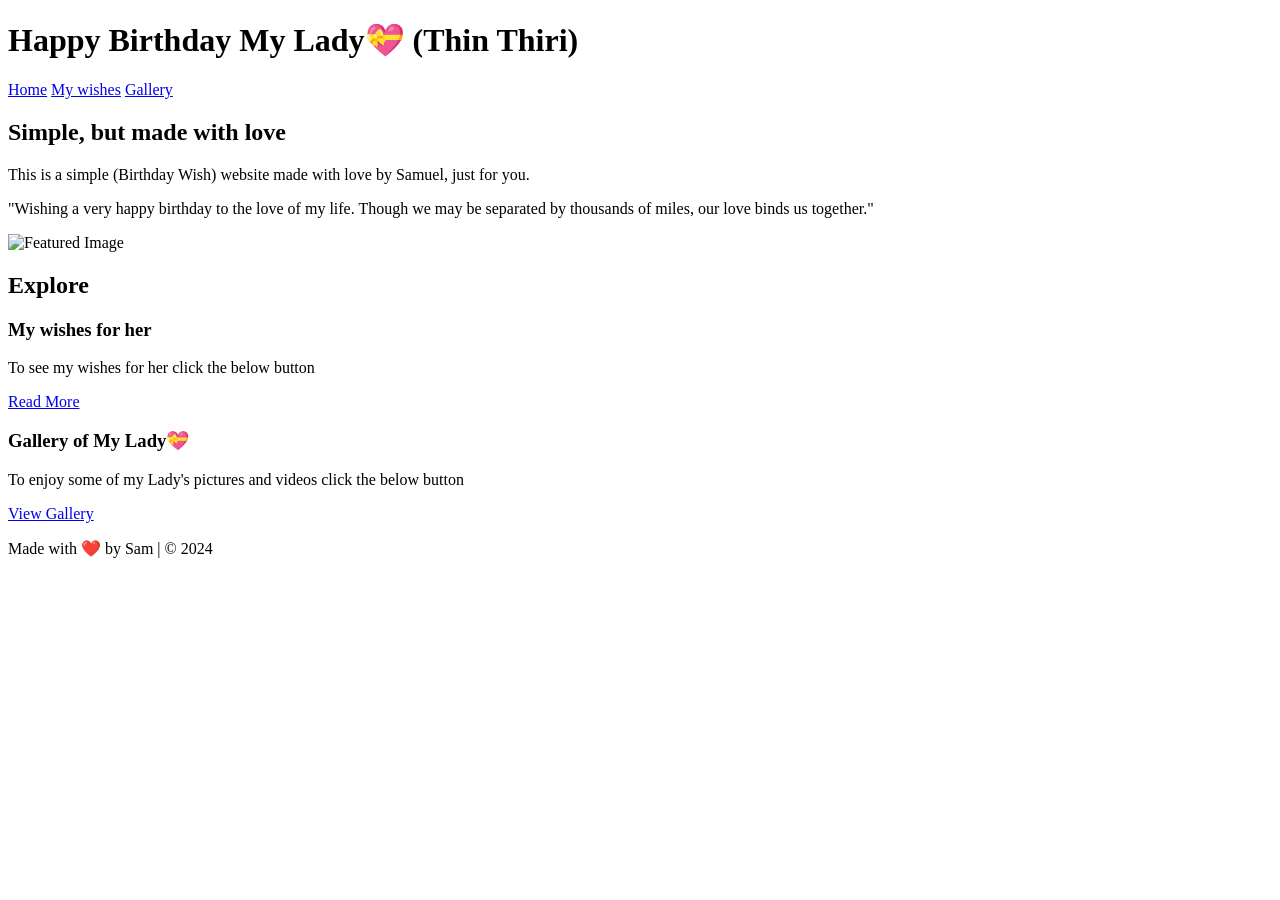
==== index.html @ 899f15d2 "Add files via upload" ====
<!DOCTYPE html>
<html lang="en">
<head>
  <meta charset="UTF-8">
  <meta name="viewport" content="width=device-width, initial-scale=1.0">
  <title>Thin Thiri's World</title>
  <link rel="stylesheet" href="styles.css">
</head>
<body>
  <header>
    <h1>Happy Birthday My Lady💝 (Thin Thiri)</h1>
    <nav>
      <a href="index.html">Home</a>
      <a href="about.html">My wishes</a>
      <a href="gallery.html">Gallery</a>
    </nav>
  </header>
  <main>
    <section class="intro">
      <h2>Simple, but made with love</h2>
      <p>This is a simple (Birthday Wish) website made with love by Samuel, just for you.</p>
      <p>"Wishing a very happy birthday to the love of my life. Though we may be separated by thousands of miles, our love binds us together."</p>
      <img src="assets/images/pic61.jpg" alt="Featured Image">
    </section>
    <section class="features">
      <h2>Explore</h2>
      <div class="cards">
        <div class="card">
          <h3>My wishes for her</h3>
          <p>To see my wishes for her click the below button</p>
          <a href="about.html">Read More</a>
        </div>
        <div class="card">
          <h3>Gallery of My Lady💝</h3>
          <p>To enjoy some of my Lady's pictures and videos click the below button</p>
          <a href="gallery.html">View Gallery</a>
        </div>
      </div>
    </section>
  </main>
  <footer>
    <p>Made with ❤️ by Sam | © 2024</p>
  </footer>
</body>
</html>
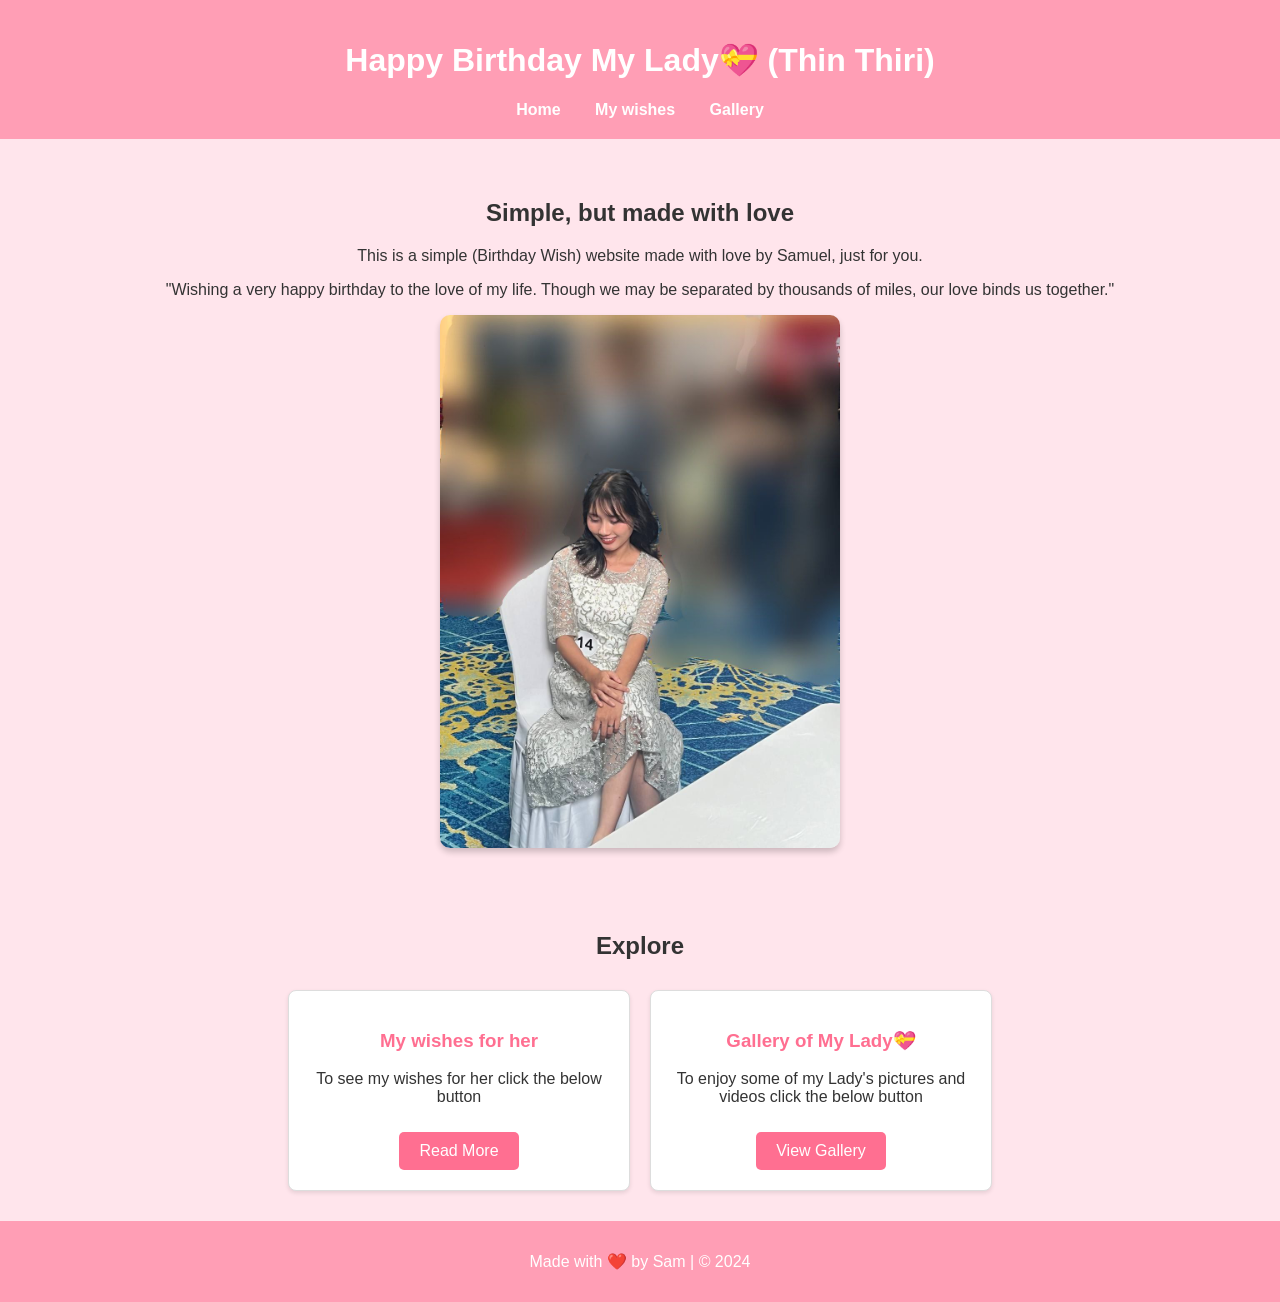
==== commit 4301f342: "Update index.html" ====
--- a/index.html
+++ b/index.html
@@ -3,7 +3,7 @@
 <head>
   <meta charset="UTF-8">
   <meta name="viewport" content="width=device-width, initial-scale=1.0">
-  <title>Thin Thiri's World</title>
+  <title>Simple Birthday wishes for  My Lady💝 </title>
   <link rel="stylesheet" href="styles.css">
 </head>
 <body>
--- a/styles.css
+++ b/styles.css
@@ -0,0 +1,165 @@
+
+/* General Styles */
+body {
+  font-family: 'Poppins', sans-serif;
+  margin: 0;
+  padding: 0;
+  background-color: #ffe5ec;
+  color: #333;
+}
+
+header {
+  text-align: center;
+  padding: 20px;
+  background-color: #ff9eb5;
+  color: white;
+}
+
+nav a {
+  margin: 0 15px;
+  text-decoration: none;
+  color: white;
+  font-weight: bold;
+}
+
+nav a:hover {
+  text-decoration: underline;
+}
+
+/* Sections */
+.intro {
+  text-align: center;
+  padding: 40px 20px;
+}
+
+.intro img {
+  width: 60%;
+  max-width: 400px;
+  border-radius: 10px;
+  box-shadow: 0 4px 6px rgba(0, 0, 0, 0.2);
+}
+
+.features {
+  padding: 20px;
+  text-align: center;
+}
+
+.features .cards {
+  display: flex;
+  flex-wrap: wrap;
+  justify-content: center;
+}
+
+.card {
+  background-color: #fff;
+  border: 1px solid #ddd;
+  border-radius: 8px;
+  margin: 10px;
+  padding: 20px;
+  width: 300px;
+  box-shadow: 0 2px 4px rgba(0, 0, 0, 0.1);
+  text-align: center;
+}
+
+.card h3 {
+  color: #ff6f91;
+}
+
+.card a {
+  display: inline-block;
+  margin-top: 10px;
+  padding: 10px 20px;
+  background-color: #ff6f91;
+  color: white;
+  text-decoration: none;
+  border-radius: 5px;
+}
+
+.card a:hover {
+  background-color: #ff4d6d;
+}
+
+
+
+/* Footer */
+footer {
+  text-align: center;
+  padding: 15px;
+  background-color: #ff9eb5;
+  color: white;
+  position: relative;
+}
+
+
+/* gallery's css */
+
+.gallery {
+  display: grid;
+  flex-wrap: wrap;
+  grid-template-columns: repeat(auto-fit, minmax(200px, 1fr));
+  gap: 25px;
+  padding: 20px;
+}
+
+.gallery img {
+  width: 100%; /* Make the image width 100% of its container */
+  height: 300px; /* Set a fixed height */
+  object-fit: cover; /* Ensures the image is cropped proportionally */
+  border-radius: 10px;
+  box-shadow: 0 2px 4px rgba(0, 0, 0, 0.2);
+  transition: transform 0.3s ease, box-shadow 0.3s ease; /* Smooth transition */
+}
+
+.gallery img:hover {
+  transform: scale(1.1); /* Slightly enlarge the image */
+  box-shadow: 0 4px 8px rgba(0, 0, 0, 0.3); /* Add a more pronounced shadow */
+}
+
+.videos {
+  display: flex;
+  flex-wrap: wrap;
+  justify-content: center;
+  gap: 20px;
+  padding: 20px;
+}
+
+.videos video {
+  width: 100%;
+  max-width: 250px;
+  border-radius: 10px;
+  box-shadow: 0 2px 4px rgba(0, 0, 0, 0.2);
+}
+
+/* Media Queries for Smaller Screens */
+@media (max-width: 768px) {
+  .intro img {
+    width: 100%;
+  }
+
+  .features .cards {
+    grid-template-columns: 1fr;
+  }
+
+  nav a {
+    font-size: 14px;
+  }
+
+  .gallery img {
+    height: auto;
+  }
+
+  .videos video {
+    max-width: 100%;
+  }
+}
+
+@media (max-width: 480px) {
+  h1, h2, h3 {
+    font-size: 1.2rem;
+  }
+
+  .card a {
+    padding: 8px 16px;
+    font-size: 14px;
+  }
+}
